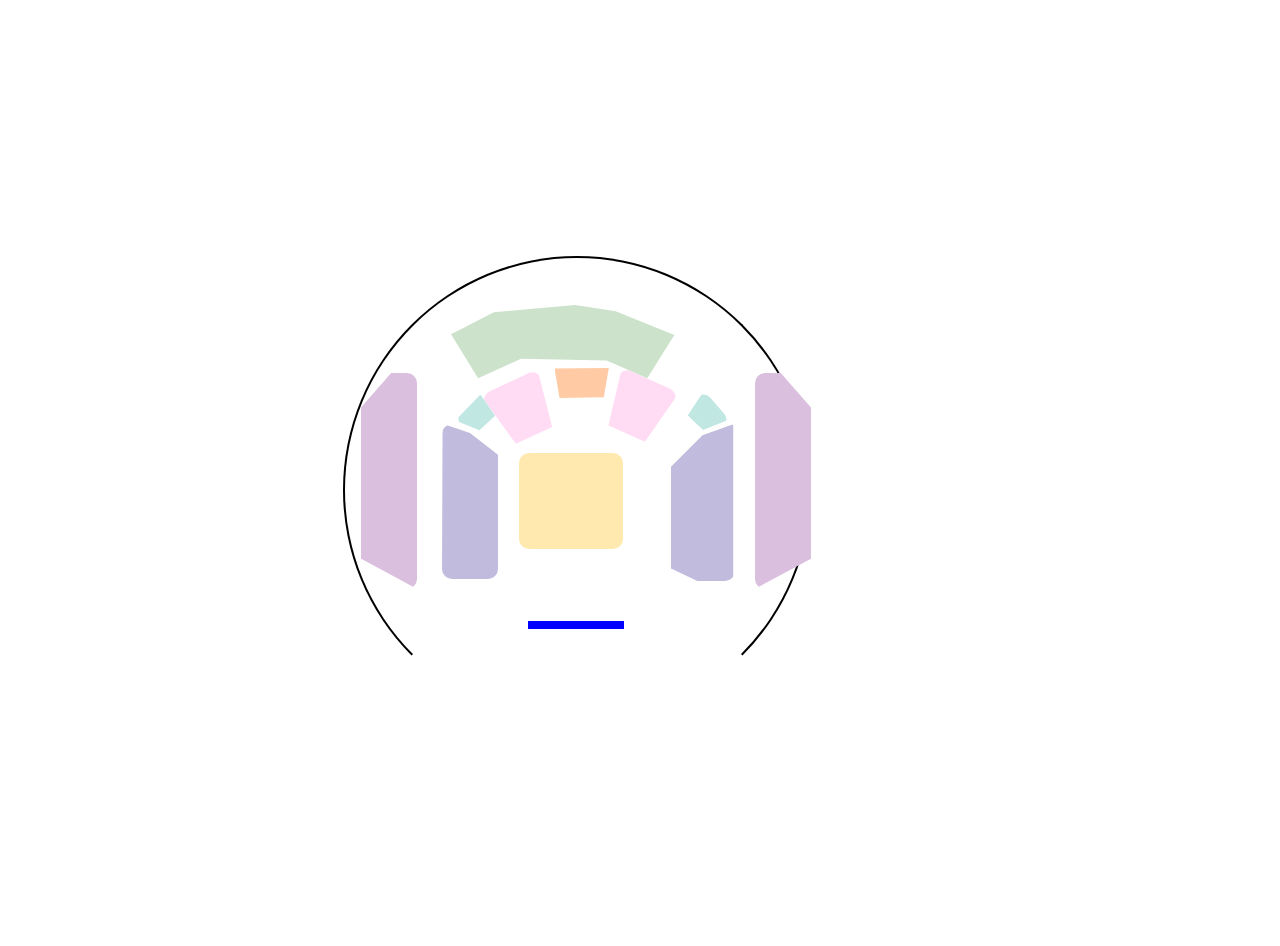
==== index.html @ 006cb87b "Initial Updates" ====
<!DOCTYPE html>
<html lang="en">
  <head>
    <meta charset="UTF-8" />
    <meta name="viewport" content="width=device-width, initial-scale=1.0" />
    <link rel="stylesheet" href="style.css" />
    <link rel="stylesheet" href="popup.css" />
    <title>Document</title>
  </head>
  <body>
    <div class="backImage">
      <div class="stage"></div>
      <div id="arcs"></div>
      <div onclick="show('popup1')" class="hovers sec_1_2_3"></div>
      <div onclick="show('popup1')" class="hovers sec_7_8_9_10"></div>
      <div onclick="show('popup1')" class="hovers sec_11"></div>
      <div onclick="show('popup1')" class="hovers sec_12"></div>

      <div onclick="show('popup1')" class="hovers sec_13"></div>
      <div onclick="show('popup1')" class="hovers sec_14_15_16_17"></div>
      <div onclick="show('popup1')" class="hovers sec_28_29_30_31_32"></div>
      <div onclick="show('popup1')" class="hovers door_2"></div>

      <div onclick="show('popup1')" class="hovers sec_18_19_20_21_22"></div>
      <div onclick="show('popup1')" class="hovers sec_23_24_25_26_27"></div>
      <div onclick="show('popup1')" class="hovers door_3"></div>
    </div>
    <div class="popup" id="popup1">
      <a href="#" onclick="hide('popup1')"
        ><svg
          width="10"
          height="10"
          viewBox="0 0 10 10"
          fill="none"
          xmlns="http://www.w3.org/2000/svg"
        >
          <line
            x1="0.806022"
            y1="0.696053"
            x2="8.9092"
            y2="8.79923"
            stroke="#EC174F"
            stroke-width="0.810318"
          />
          <line
            x1="1.04359"
            y1="8.7992"
            x2="9.14676"
            y2="0.696026"
            stroke="#EC174F"
            stroke-width="0.810318"
          />
        </svg>
      </a>
    </div>
  </body>
  <script src="popup.js"></script>
</html>
---- style.css ----
* {
  margin: 0;
  padding: 0;
}
body {
  display: flex;
  justify-content: center;
  align-items: center;
}
.backImage {
  /* background: url("./CC-Seating-Plan-New-Version2022_page-0001.jpg"); */
  height: 100vh;
  width: 62rem;
  transform: rotate(-90deg);
  background-size: contain;
  background-repeat: no-repeat;
  position: relative;
  display: flex;
  justify-content: center;
  align-items: center;
}

.backImage .stage {
  left: 32%;
  top: 37.5%;
  height: 6rem;
  width: 0.5rem;
  background-color: blue;
  position: absolute;
  user-select: none;
  z-index: 0;
}

.backImage .sec_1_2_3 {
  left: 40%;
  top: 36.5%;
  background-color: #ffe9ae;
  height: 6.5rem;
  width: 6rem;
  position: absolute;
}

.backImage .sec_7_8_9_10 {
  left: 37%;
  top: 28%;
  clip-path: polygon(0 0, 100% 1%, 94% 50%, 80% 100%, 0 100%);
  background-color: #c1bbdd;
  height: 3.5rem;
  width: 9.7rem;
  position: absolute;
}

.backImage .sec_11 {
  left: 51%;
  top: 33.5%;
  transform: rotate(65deg);
  clip-path: polygon(100% 0, 82% 100%, 18% 100%, 0 0);
  background-color: #ffdcf4;
  height: 3.7rem;
  width: 3.9rem;
  position: absolute;
}

.hovers.sec_11:hover {
  transform: scale(1.05) rotate(65deg);
}

.backImage .sec_12 {
  left: 55%;
  top: 40.5%;

  clip-path: polygon(69% 0%, 70% 97%, 7% 88%, 5% 9%);
  background-color: #ffcaa4;
  height: 3.5rem;
  width: 2.9rem;
  position: absolute;
}

.backImage .sec_13 {
  left: 51.2%;
  top: 46.6%;
  transform: rotate(114deg);
  clip-path: polygon(100% 0, 82% 100%, 18% 100%, 0 0);
  background-color: #ffdcf4;
  height: 3.7rem;
  width: 3.9rem;
  position: absolute;
}

.hovers.sec_13:hover {
  transform: scale(1.05) rotate(114deg);
}
.backImage .sec_14_15_16_17 {
  left: 36.8%;
  bottom: 39.5%;
  clip-path: polygon(8% 0%, 71% 0, 91% 50%, 98% 98%, 0 98%, 0 42%);
  background-color: #c1bbdd;
  height: 4rem;
  width: 10rem;
  position: absolute;
}

.backImage .sec_18_19_20_21_22 {
  transform: rotatex(180deg);
  left: 36%;
  top: 19%;
  clip-path: polygon(100% 0, 100% 46%, 84% 100%, 14% 100%, 0 0);
  background-color: #dabfde;
  height: 3.5rem;
  width: 13.5rem;
  position: absolute;
}

.hovers.sec_18_19_20_21_22:hover {
  transform: scale(1.05) rotateX(180deg);
}
.backImage .sec_23_24_25_26_27 {
  left: 56%;
  top: 29%;
  clip-path: polygon(
    64% 0,
    89% 19%,
    97% 55%,
    90% 73%,
    63% 99%,
    14% 87%,
    34% 69%,
    36% 31%,
    14% 12%
  );
  background-color: #cce2cb;
  height: 14.1rem;
  width: 5.5rem;
  position: absolute;
}
.backImage .sec_28_29_30_31_32 {
  bottom: 31%;
  left: 36%;
  clip-path: polygon(100% 0, 100% 46%, 84% 100%, 14% 100%, 0 0);
  background-color: #dabfde;
  height: 3.5rem;
  width: 13.5rem;
  position: absolute;
}

.backImage .door_2 {
  left: 51.6%;
  bottom: 66.4%;
  clip-path: polygon(26% 2%, 79% 10%, 100% 96%, 10% 89%);
  background-color: #c1e7e3;
  height: 1.8rem;
  width: 2.5rem;
  position: absolute;
  transform: rotate(221deg);
}

.hovers.door_2:hover {
  transform: scale(1.05) rotate(221deg);
}

.backImage .door_3 {
  left: 51.5%;
  bottom: 41%;
  clip-path: polygon(27% 7%, 80% 0%, 100% 100%, 4% 100%);
  background-color: #c1e7e3;
  height: 1.8rem;
  width: 2.5rem;
  position: absolute;
  transform: rotate(319deg);
}

.hovers.door_3:hover {
  transform: rotate(319deg) scale(1.05);
}

#arcs {
  top: -7%;
  left: -4%;
  position: relative;
  user-select: none;
  z-index: 0;
  border: 2px solid #000;
  display: inline-block;
  min-width: 28em;
  min-height: 28em;
  padding: 0.5em;
  border-radius: 50%;
  border-left-color: transparent;
}

.hovers {
  cursor: pointer;
  border-radius: 10px;
  transition: transform 0.3s ease; /* Smooth scaling transition */
}

.hovers:hover {
  transform: scale(1.05); /* Scale the element by 10% on hover */
}
---- popup.css ----
.popup {
  display: none;
  position: fixed;
  padding: 10px;
  width: 50%;
  height: 70%;
  background: #fff;
  z-index: 20;
}

.popup svg {
  width: 1rem;
  height: 1rem;
  margin: 0;
  position: absolute;
  right: 1rem;
  top: 1rem;
}

#popup1 {
  -webkit-box-shadow: 0px 0px 0px 9999px rgba(0, 0, 0, 0.5);
  box-shadow: 0px 0px 0px 9999px rgba(0, 0, 0, 0.5);
}

/* From here on, just aesthetics */

a,
a:visited {
  text-decoration: none;
  color: #fff;
  font-weight: bold;
  display: block;
  margin: 10px 0;
}
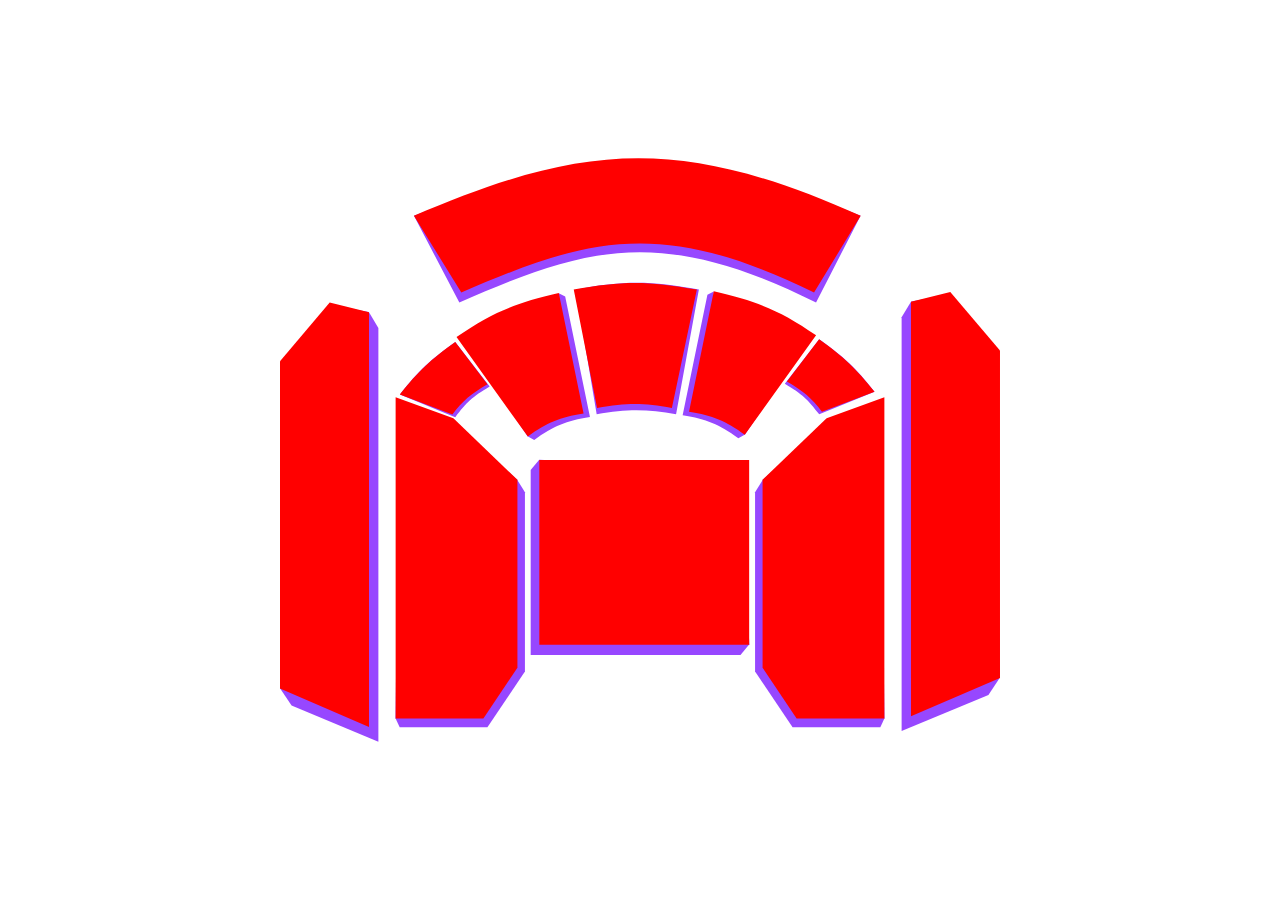
==== commit e630a93e: "Modularised Code" ====
--- a/index.html
+++ b/index.html
@@ -5,54 +5,147 @@
     <meta name="viewport" content="width=device-width, initial-scale=1.0" />
     <link rel="stylesheet" href="style.css" />
     <link rel="stylesheet" href="popup.css" />
-    <title>Document</title>
+    <title>Seatmap</title>
   </head>
   <body>
-    <div class="backImage">
-      <div class="stage"></div>
-      <div id="arcs"></div>
-      <div onclick="show('popup1')" class="hovers sec_1_2_3"></div>
-      <div onclick="show('popup1')" class="hovers sec_7_8_9_10"></div>
-      <div onclick="show('popup1')" class="hovers sec_11"></div>
-      <div onclick="show('popup1')" class="hovers sec_12"></div>
-
-      <div onclick="show('popup1')" class="hovers sec_13"></div>
-      <div onclick="show('popup1')" class="hovers sec_14_15_16_17"></div>
-      <div onclick="show('popup1')" class="hovers sec_28_29_30_31_32"></div>
-      <div onclick="show('popup1')" class="hovers door_2"></div>
-
-      <div onclick="show('popup1')" class="hovers sec_18_19_20_21_22"></div>
-      <div onclick="show('popup1')" class="hovers sec_23_24_25_26_27"></div>
-      <div onclick="show('popup1')" class="hovers door_3"></div>
+    <div class="template">
+      <svg
+        width="28417"
+        height="23030"
+        viewBox="0 0 28417 23030"
+        fill="none"
+        xmlns="http://www.w3.org/2000/svg"
+      >
+        <g data-tooltip="Section 28-29-30-31-32">
+          <path
+            d="M28269 7798.26L28416.5 20495.5L27960 21180.1L24534 22608V6279L24909 5651.5L26183.5 5424L28269 7798.26Z"
+            fill="#9747FF"
+          />
+          <path
+            d="M24903.5 22028V5661L26455 5276.5L28416.5 7591V20510.5L24903.5 22028Z"
+            fill="#FF0000"
+          />
+        </g>
+        <g data-tooltip="Section 18-19-20-21-22">
+          <path
+            d="M147.5 8219.76L0 20917L456.5 21601.6L3882.5 23029.5V6700.5L3507.5 6073L2232.95 5845.5L147.5 8219.76Z"
+            fill="#9747FF"
+          />
+          <path
+            d="M3513 22449.5V6082.5L1961.5 5698L0 8012.5V20932L3513 22449.5Z"
+            fill="#FF0000"
+          />
+        </g>
+        <g data-tooltip="Section 23-24-25-26-27">
+          <path
+            d="M21156.8 5697C14996.4 2627.86 12101.2 3495.8 7078.06 5697L5286.5 2270.5C12125.9 -357.075 15807.5 -658.458 22914.5 2269.5L21156.8 5697Z"
+            fill="#9747FF"
+          />
+          <path
+            d="M21078 5299.88C14986.2 2308.15 12123.2 3154.19 7156 5299.88L5285 2272.38C11967.7 -603.403 15807.1 -907.699 22918.5 2272.38L21078 5299.88Z"
+            fill="#FF0000"
+          />
+        </g>
+        <g data-tooltip="Section">
+          <path
+            d="M6917.5 10218.5L4734.5 9323.5C5506.89 8344.57 5915.23 7980.5 6917.5 7257L8275.5 9007C7587.34 9413 7349.97 9646.3 6917.5 10218.5Z"
+            fill="#9747FF"
+          />
+          <path
+            d="M6804 10114.5L4728 9327.5C5469.12 8390.94 5954.81 7943.69 6916.5 7251.5L8188 8921C7527.7 9309.43 7218.96 9567.06 6804 10114.5Z"
+            fill="#FF0000"
+          />
+        </g>
+        <g data-tooltip="Section">
+          <path
+            d="M21282 10107L23465 9212C22692.6 8233.07 22284.3 7869 21282 7145.5L19924 8895.5C20612.2 9301.5 20849.5 9534.8 21282 10107Z"
+            fill="#9747FF"
+          />
+          <path
+            d="M21390 10003L23466 9216C22724.9 8279.44 22239.2 7832.19 21277.5 7140L20006 8809.5C20666.3 9197.93 20975 9455.56 21390 10003Z"
+            fill="#FF0000"
+          />
+        </g>
+        <g data-tooltip="Section 11">
+          <path
+            d="M7219 7198C8559.98 6260.07 9440.18 5897.61 11011.5 5519.15L11003.5 5323.5L11255.5 5461.5L12233.5 10214.5C11287.9 10370.1 10803.3 10562.8 10034 11122.5L9770.5 10974L7219 7198Z"
+            fill="#9747FF"
+          />
+          <path
+            d="M11003.5 5323C9276.08 5723.9 8375.83 6074.11 6967 7059.5L9782 10984C10551.3 10424.3 11035.9 10231.6 11981.5 10076L11003.5 5323Z"
+            fill="#FF0000"
+          />
+        </g>
+        <g data-tooltip="Section 13">
+          <path
+            d="M20906 7129C19565 6191.07 18684.8 5828.61 17113.5 5450.15L17121.5 5254.5L16869.5 5392.5L15891.5 10145.5C16837.1 10301.1 17321.7 10493.8 18091 11053.5L18354.5 10905L20906 7129Z"
+            fill="#9747FF"
+          />
+          <path
+            d="M17121.5 5254C18848.9 5654.9 19749.2 6005.11 21158 6990.5L18343 10915C17573.7 10355.3 17089.1 10162.6 16143.5 10007L17121.5 5254Z"
+            fill="#FF0000"
+          />
+        </g>
+        <g data-tooltip="Section 12">
+          <path
+            d="M12498.5 10107L11674 5185.5C13638.7 4804.62 14693.3 4849.99 16532 5184L15632.5 10107C14557 9912.54 13742.7 9879.21 12498.5 10107Z"
+            fill="#9747FF"
+          />
+          <path
+            d="M12514.5 9857.13L11593 5184.87C13557.7 4807.73 14613.3 4854.13 16452 5184.87L15467.5 9857.13C14392 9664.58 13758.7 9631.57 12514.5 9857.13Z"
+            fill="#FF0000"
+          />
+        </g>
+        <g data-tooltip="Section 7-8-9-10">
+          <path
+            d="M4724 9783L7004 10614.5L9355.5 12682L9667 13181.5V20254L8187 22460.5H4724L4558.5 22104L4724 9783Z"
+            fill="#9747FF"
+          />
+          <path
+            d="M4564 9431.5V22109H8027L9370.5 20113V12693.5L6844 10263L4564 9431.5Z"
+            fill="#FF0000"
+          />
+        </g>
+        <g data-tooltip="Section 14-15-16-17">
+          <path
+            d="M23693 9783.5L21413 10615L19061.5 12682.5L18750 13182V20254.5L20230 22461H23693L23858.5 22104.5L23693 9783.5Z"
+            fill="#9747FF"
+          />
+          <path
+            d="M23853 9432V22109.5H20390L19046.5 20113.5V12694L21573 10263.5L23853 9432Z"
+            fill="#FF0000"
+          />
+        </g>
+        <g data-tooltip="Section 1-2-3">
+          <path
+            d="M9893 12309L10231.5 11895L18175 12309L18524 19181.5L18175 19603H9893V12309Z"
+            fill="#9747FF"
+          />
+          <path d="M10235 11906H18517V19200H10235V11906Z" fill="#FF0000" />
+        </g>
+      </svg>
+      <div class="tooltip" id="tooltip"></div>
     </div>
-    <div class="popup" id="popup1">
-      <a href="#" onclick="hide('popup1')"
-        ><svg
-          width="10"
-          height="10"
-          viewBox="0 0 10 10"
-          fill="none"
-          xmlns="http://www.w3.org/2000/svg"
-        >
-          <line
-            x1="0.806022"
-            y1="0.696053"
-            x2="8.9092"
-            y2="8.79923"
-            stroke="#EC174F"
-            stroke-width="0.810318"
-          />
-          <line
-            x1="1.04359"
-            y1="8.7992"
-            x2="9.14676"
-            y2="0.696026"
-            stroke="#EC174F"
-            stroke-width="0.810318"
-          />
-        </svg>
-      </a>
+    <!-- The Modal -->
+    <div id="myModal" class="modal">
+      <!-- Modal content -->
+      <div class="modal-content">
+        <div class="nav">
+          <p>Some text in the Modal..</p>
+          <span class="close">&times;</span>
+        </div>
+        <div class="zoom-buttons">
+          <button onclick="zoomIn()">Zoom In</button>
+          <button onclick="zoomOut()">Zoom Out</button>
+          <button onclick="resetZoom()">Reset</button>
+        </div>
+        <div class="seatMapping-container">
+          <div class="seatMapping" id="seatMapping"></div>
+        </div>
+      </div>
     </div>
   </body>
-  <script src="popup.js"></script>
+  <script src="script.js"></script>
+  <script src="generateSvg.js"></script>
+  <script src="zoom.js"></script>
 </html>
--- a/style.css
+++ b/style.css
@@ -2,198 +2,42 @@
   margin: 0;
   padding: 0;
 }
+
 body {
-  display: flex;
-  justify-content: center;
-  align-items: center;
-}
-.backImage {
-  /* background: url("./CC-Seating-Plan-New-Version2022_page-0001.jpg"); */
   height: 100vh;
-  width: 62rem;
-  transform: rotate(-90deg);
-  background-size: contain;
-  background-repeat: no-repeat;
-  position: relative;
+  width: 100vw;
   display: flex;
   justify-content: center;
   align-items: center;
 }
 
-.backImage .stage {
-  left: 32%;
-  top: 37.5%;
-  height: 6rem;
-  width: 0.5rem;
-  background-color: blue;
-  position: absolute;
-  user-select: none;
-  z-index: 0;
+.template {
+  display: flex;
+  justify-content: center;
+  align-items: center;
 }
 
-.backImage .sec_1_2_3 {
-  left: 40%;
-  top: 36.5%;
-  background-color: #ffe9ae;
-  height: 6.5rem;
-  width: 6rem;
-  position: absolute;
+.template svg {
+  aspect-ratio: 1/1;
+  height: fit-content;
+  width: clamp(23rem, 60vw, 45rem);
 }
 
-.backImage .sec_7_8_9_10 {
-  left: 37%;
-  top: 28%;
-  clip-path: polygon(0 0, 100% 1%, 94% 50%, 80% 100%, 0 100%);
-  background-color: #c1bbdd;
-  height: 3.5rem;
-  width: 9.7rem;
-  position: absolute;
+.template svg g {
+  cursor: pointer;
 }
 
-.backImage .sec_11 {
-  left: 51%;
-  top: 33.5%;
-  transform: rotate(65deg);
-  clip-path: polygon(100% 0, 82% 100%, 18% 100%, 0 0);
-  background-color: #ffdcf4;
-  height: 3.7rem;
-  width: 3.9rem;
-  position: absolute;
+.template svg g:hover {
+  opacity: 0.7;
 }
 
-.hovers.sec_11:hover {
-  transform: scale(1.05) rotate(65deg);
+.tooltip {
+  position: absolute;
+  background-color: rgba(0, 0, 0, 0.8);
+  color: white;
+  padding: 5px 10px;
+  border-radius: 5px;
+  font-size: 14px;
+  display: none;
+  pointer-events: none;
 }
-
-.backImage .sec_12 {
-  left: 55%;
-  top: 40.5%;
-
-  clip-path: polygon(69% 0%, 70% 97%, 7% 88%, 5% 9%);
-  background-color: #ffcaa4;
-  height: 3.5rem;
-  width: 2.9rem;
-  position: absolute;
-}
-
-.backImage .sec_13 {
-  left: 51.2%;
-  top: 46.6%;
-  transform: rotate(114deg);
-  clip-path: polygon(100% 0, 82% 100%, 18% 100%, 0 0);
-  background-color: #ffdcf4;
-  height: 3.7rem;
-  width: 3.9rem;
-  position: absolute;
-}
-
-.hovers.sec_13:hover {
-  transform: scale(1.05) rotate(114deg);
-}
-.backImage .sec_14_15_16_17 {
-  left: 36.8%;
-  bottom: 39.5%;
-  clip-path: polygon(8% 0%, 71% 0, 91% 50%, 98% 98%, 0 98%, 0 42%);
-  background-color: #c1bbdd;
-  height: 4rem;
-  width: 10rem;
-  position: absolute;
-}
-
-.backImage .sec_18_19_20_21_22 {
-  transform: rotatex(180deg);
-  left: 36%;
-  top: 19%;
-  clip-path: polygon(100% 0, 100% 46%, 84% 100%, 14% 100%, 0 0);
-  background-color: #dabfde;
-  height: 3.5rem;
-  width: 13.5rem;
-  position: absolute;
-}
-
-.hovers.sec_18_19_20_21_22:hover {
-  transform: scale(1.05) rotateX(180deg);
-}
-.backImage .sec_23_24_25_26_27 {
-  left: 56%;
-  top: 29%;
-  clip-path: polygon(
-    64% 0,
-    89% 19%,
-    97% 55%,
-    90% 73%,
-    63% 99%,
-    14% 87%,
-    34% 69%,
-    36% 31%,
-    14% 12%
-  );
-  background-color: #cce2cb;
-  height: 14.1rem;
-  width: 5.5rem;
-  position: absolute;
-}
-.backImage .sec_28_29_30_31_32 {
-  bottom: 31%;
-  left: 36%;
-  clip-path: polygon(100% 0, 100% 46%, 84% 100%, 14% 100%, 0 0);
-  background-color: #dabfde;
-  height: 3.5rem;
-  width: 13.5rem;
-  position: absolute;
-}
-
-.backImage .door_2 {
-  left: 51.6%;
-  bottom: 66.4%;
-  clip-path: polygon(26% 2%, 79% 10%, 100% 96%, 10% 89%);
-  background-color: #c1e7e3;
-  height: 1.8rem;
-  width: 2.5rem;
-  position: absolute;
-  transform: rotate(221deg);
-}
-
-.hovers.door_2:hover {
-  transform: scale(1.05) rotate(221deg);
-}
-
-.backImage .door_3 {
-  left: 51.5%;
-  bottom: 41%;
-  clip-path: polygon(27% 7%, 80% 0%, 100% 100%, 4% 100%);
-  background-color: #c1e7e3;
-  height: 1.8rem;
-  width: 2.5rem;
-  position: absolute;
-  transform: rotate(319deg);
-}
-
-.hovers.door_3:hover {
-  transform: rotate(319deg) scale(1.05);
-}
-
-#arcs {
-  top: -7%;
-  left: -4%;
-  position: relative;
-  user-select: none;
-  z-index: 0;
-  border: 2px solid #000;
-  display: inline-block;
-  min-width: 28em;
-  min-height: 28em;
-  padding: 0.5em;
-  border-radius: 50%;
-  border-left-color: transparent;
-}
-
-.hovers {
-  cursor: pointer;
-  border-radius: 10px;
-  transition: transform 0.3s ease; /* Smooth scaling transition */
-}
-
-.hovers:hover {
-  transform: scale(1.05); /* Scale the element by 10% on hover */
-}
--- a/popup.css
+++ b/popup.css
@@ -1,36 +1,93 @@
-.popup {
-  display: none;
-  position: fixed;
-  padding: 10px;
-  width: 50%;
-  height: 70%;
-  background: #fff;
-  z-index: 20;
+@import url("https://fonts.googleapis.com/css2?family=Poppins:ital,wght@0,100;0,200;0,300;0,400;0,500;0,600;0,700;0,800;0,900;1,100;1,200;1,300;1,400;1,500;1,600;1,700;1,800;1,900&display=swap");
+
+/* The Modal (background) */
+.modal {
+  display: none; /* Hidden by default */
+  position: absolute; /* Stay in place */
+  z-index: 1; /* Sit on top */
+  justify-content: center;
+  align-items: center;
+  width: 100%; /* Full width */
+  height: 100%; /* Full height */
+  overflow: auto; /* Enable scroll if needed */
+  background-color: rgb(0, 0, 0); /* Fallback color */
+  background-color: rgba(0, 0, 0, 0.4); /* Black w/ opacity */
+  font-family: "Poppins", sans-serif;
+  font-weight: 400;
+  font-style: normal;
 }
 
-.popup svg {
-  width: 1rem;
-  height: 1rem;
-  margin: 0;
+/* Modal Content */
+.modal-content {
+  background-color: #fefefe;
+  margin: auto;
+  padding: 20px;
+  border: 1px solid #888;
+  height: 90vh;
+  width: 90vw;
+  align-items: center;
+  justify-self: center;
+  align-self: center;
   position: absolute;
-  right: 1rem;
-  top: 1rem;
+}
+.modal-content .nav {
+  display: flex;
+  width: 100%;
+  justify-content: space-between;
 }
 
-#popup1 {
-  -webkit-box-shadow: 0px 0px 0px 9999px rgba(0, 0, 0, 0.5);
-  box-shadow: 0px 0px 0px 9999px rgba(0, 0, 0, 0.5);
+.seatMapping-container {
+  position: relative;
+  width: 100%;
+  height: 80%;
+  overflow: auto;
+  border: 2px solid #333;
+  background: #f9f9f9;
 }
 
-/* From here on, just aesthetics */
-
-a,
-a:visited {
-  text-decoration: none;
-  color: #fff;
-  font-weight: bold;
-  display: block;
-  margin: 10px 0;
+.zoom-buttons {
+  text-align: center;
+  margin-top: 10px;
 }
 
+.zoom-buttons button {
+  padding: 10px 15px;
+  margin: 5px;
+  font-size: 14px;
+  cursor: pointer;
+}
 
+.modal-content .seatMapping {
+  transform-origin: top left;
+  transition: transform 0.3s ease-in-out;
+  padding: 20px;
+  display: flex;
+  justify-content: center;
+  align-items: baseline;
+  position: relative;
+  width: 100%;
+  height: fit-content;
+  justify-self: center;
+  align-self: center;
+  cursor: grab;
+}
+
+.modal-content .seatMapping svg {
+  height: 70%;
+  max-width: 80%;
+}
+
+/* The Close Button */
+.close {
+  color: #aaaaaa;
+  float: right;
+  font-size: 28px;
+  font-weight: bold;
+}
+
+.close:hover,
+.close:focus {
+  color: #000;
+  text-decoration: none;
+  cursor: pointer;
+}
